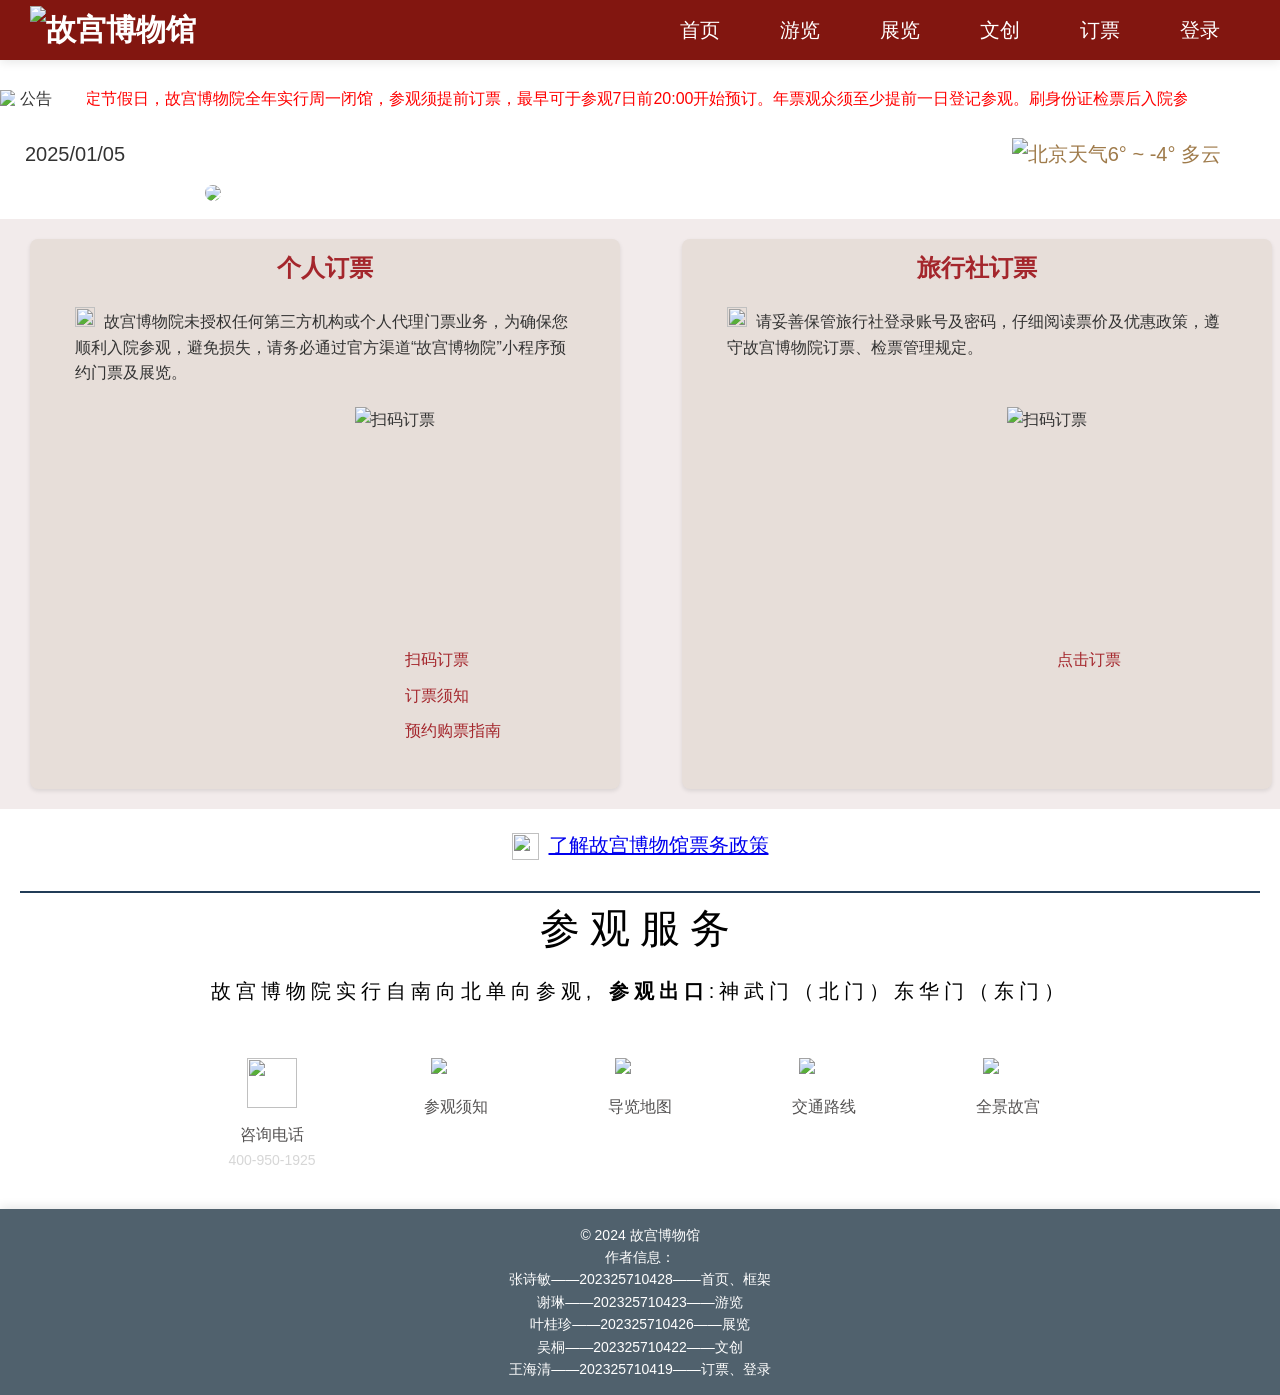
==== pages/book.html @ 3b2732b5 "Add files via upload" ====
<!DOCTYPE html>
<html>
<head>
    <meta charset="UTF-8">
    <meta name="viewport" content="width=device-width, initial-scale=1.0">
    <title>订票 - 故宫博物馆</title>
    <link rel="stylesheet" href="../css/book.css">
    <link rel="stylesheet" href="../css/frame.css">
    <script src="../js/book.js"></script>
</head>
<body>
    <!-- 头部 -->
    <header>
        <div class="top-icon">
            <img src="../image/img001.png">
            <h1>故宫博物馆</h1>
        </div>
        <nav>
            <div class="top-nav">
                <ul>
                    <li><a href="../index.html">首页</a></li>
                        <li><a href="./tour.html">游览</a></li>
                        <li><a href="./exhibition.html">展览</a></li>
                        <li><a href="./cultural.html">文创</a></li>
                        <li><a href="./book.html">订票</a></li>
                        <li><a href="./register.html">登录</a></li>
                        <div class="nav-box"></div>
                </ul>
            </div>
        </nav>
    </header>

    <!-- 容器 -->
    <div class="container">
        <div class="flow">
            <image src="../image/img112.png" alt="公告"> 
                <sapn>公告</span>
                </div>
                <div class="marquee">
                    <p>除法定节假日，故宫博物院全年实行周一闭馆，参观须提前订票，最早可于参观7日前20:00开始预订。年票观众须至少提前一日登记参观。刷身份证检票后入院参观。</p>
                </div>
    </div>
    <div class="tp">
        <div class="date1">2025/01/05
            </div>
            <div class="weather"><img src="../image/img113.png" alt="北京天气">6° ~ -4° 多云</div>
            <div class="tp1"><img src="../image/img114.jpg"></div>
    </div>
    <div class="book">
        <div class="left">
            <div class="tit1">个人订票</div>
            <div class="cont1">
                <div class="picture">
                <img src="../image/img115.png">
                <span>故宫博物院未授权任何第三方机构或个人代理门票业务，为确保您顺利入院参观，避免损失，请务必通过官方渠道“故宫博物院”小程序预约门票及展览。</span>
                </div>
                <div class="qr-code"><img src="../image/img116.jpg" alt="扫码订票"></div>
                <div class="word">
                <a >扫码订票</a>
                <a id="ticketInfo">订票须知</a>
                <a href="https://mp.weixin.qq.com/s/QBx_DBohTCEdiN2kse2SkA" target="_blank">预约购票指南</a>
            </div>
            </div>
        </div>
        <div class="right">
            <div class="tit2">旅行社订票</div>
            <div class="cont2">
                <div class="picture">
                <img src="../image/img115.png">
                <span>请妥善保管旅行社登录账号及密码，仔细阅读票价及优惠政策，遵守故宫博物院订票、检票管理规定。</span>
            </div>
                <div class="qr-code"><img src="../image/img117.jpg" alt="扫码订票"></div>
                <div class="word"> 
                    <a href="https://usermg.dpm.org.cn/usercenter/login" target="_blank">点击订票</a>
                   
                </div>
            </div>
        </div>
    </div>
    <div class="tk">
    <div class="zc">
        <a href="https://www.dpm.org.cn/singles_detail/257830.html" target="_blank">
            <img src="../image/img118.png">了解故宫博物馆票务政策</a>
    </div>
</div>
    <div class="visit">
        <div class="visit-box">
            <hr class="divider">
            <div class="tit3">参观服务</div>
            <div class="desc">
                <span>故宫博物院实行自南向北单向参观,</span>
                <span><strong>参观出口</strong>:神武门（北门）东华门（东门）</span>
            </div>
            <div class="list">
                <div class="li">
                    <div class="icon">
                       
                        <img src="../image/img119.png" class="i">
                    </div>
                    <div class="t">咨询电话</div>
                    <div class="tel">400-950-1925</div>
                    <a class="a"></a>
                </div>
                <div class="li">
                    <div class="icon">
                       
                        <img src="../image/img120.png" class="icon">
                    </div>
                    <div class="t">参观须知</div>
                    <div class="tel"></div>
                    <a href="https://www.dpm.org.cn/Visit.html#block6&#34;  target="_blank" class="a"></a>
                </div>
                <div class="li">
                    <div class="icon">
                       
                        <img src="../image/img121.png" class="icon">
                    </div>
                    <div class="t">导览地图</div>
                    <div class="tel"></div>
                    <a href="https://www.dpm.org.cn/Visit.html#block1&#34";  target="_blank" class="a"></a>
                </div>
                <div class="li">
                    <div class="icon">
                        <img src="../image/img122.png" class="icon">
                    </div>
                    <div class="t">交通路线</div>
                    <div class="tel"></div>
                    <a href="https://www.dpm.org.cn/Visit.html#block5&#34";  target="_blank" class="a"></a>
                </div>
                <div class="li">
                    <div class="icon">
                      
                        <img src="../image/img123.png" class="icon">
                    </div>
                    <div class="t">全景故宫</div>
                    <div class="tel"></div>
                    <a href="https://pano.dpm.org.cn/&#34";  target="_blank" class="a"></a>
                </div>
            </div>
        </div>
    </div>
    <div class="grxz" id="myModal" style="display: none;">
        <div class="close" id="closeModal">&times;</div>
        <div class="tit4">订票须知</div>
        <div class="grxz-box">
            <div id="m3" class="m" tabindex="0" style="max-height: 340px;">
                <div id="m3-container" class="m-container" style="position: relative; top:0px;left: 0px;" dir="ltr">
                    <p style="text-indent: 2em;"><strong><span style="color: #E53333;">※请妥善保管登录账号及密码，仔细阅读票价及优惠政策，遵守故宫博物院订票、检票管理规定，如发现账号关联的异常订票、检票行为，一经查实，故宫博物院有权冻结或注销账号。</span></strong></p>
                    <p style="white-space: normal;text-align: justify;text-indent: 2em;">1、故宫博物院周一闭馆（法定节假日除外），请广大观众提前安排好参观时间。</p>
                    <p style="white-space: normal;text-align: justify;text-indent: 2em;">2、故宫博物院不售当日票，所有观众 (含享受优惠政策的观众及陪护人)须实名预约参观，年票观众须至少提前一日登记参观。</p>
                    <p style="white-space: normal;text-align: justify;text-indent: 2em;">3、中国内地观众仅可使用身份证，非中国内地观众请使用港澳居民来往内地通行证、台湾居民来往大陆通行证、港澳台居民居住证、外国人永久居留身份证或护照订票、检票，同一证件每个参观日仅能预约一张门票。</p>
                    <p style="white-space: normal;text-align: justify;text-indent: 2em;">4、观众务必携带预约时使用的有效证件原件由午门（故宫南门）检票入院。</p>
                    <p style="white-space: normal;text-align: justify;text-indent: 2em;">5、门票 （大门票和钟表馆、珍宝馆及展览预约），应于参观前7日20:00开始预约，限参观当日使用有效。门票一经检票，不予退票。</p>
                    <p style="white-space: normal;text-align: justify;text-indent: 2em;">6、未使用的门票(大门票和钟表馆、珍宝馆及展览预约)可于参观前一日24:00前通过原订票渠道退票，不计爽约；参观当日20:00前仍可退票，但计1次爽约；参观当日20:00后不可退票退款，且计1次爽约。年票观众已登记但未检票的大门票可于参观当日20:00前通过原订单渠道取消，不计爽约。</p>
                    <p style="white-space: normal;text-align: justify;text-indent: 2em;">7、部分展览须预约，以预约页面信息为准。预约政策可能会因开放管理要求临时调整，敬请谅解并配合现场工作人员管理。如需退订，请于参观前一日24:00前通过原订票渠道退订，不计爽约。逾期未退订，计1次爽约。</p>
                    <p style="white-space: normal;text-align: justify;text-indent: 2em;">8、每人每日最多计1次爽约，180日内累计爽约3次，从第3次爽约的次日起，60日内将无法预约故宫博物院门票及展览。</p>
                    <p style="white-space: normal;text-align: justify;text-indent: 2em;">9、门票退款将在退订之日起5个工作日内原路返还至付款账户，请注意查收。如未收到退款，请致电客服查询。</p>
                    <p style="white-space: normal;text-align: justify;text-indent: 2em;">10、如需发票，请于预约之日起一个月内持预约时使用的有效证件原件到端门广场西侧观众服务中心票务窗口办理或致电客服咨询。</p>
                    <p style="white-space: normal;text-align: justify;text-indent: 2em;">11、端门广场西侧观众服务中心票务窗口，钟表馆、珍宝馆“综合服务窗口”工作时间:</p>
                    <p style="white-space: normal;text-align: justify;text-indent: 2em;">旺季 (4月1日-10月31日) 08:30-16:00</p>
                    <p style="white-space: normal;text-align: justify;text-indent: 2em;">淡季 (11月1日-3月31日) 08:30-15:30</p>
                    <p style="white-space: normal;text-align: justify;text-indent: 2em;">12、客服电话: 400-950-1925</p>
                    <p style="white-space: normal;text-align: justify;text-indent: 2em;">工作时间: 08:00-20:00(全年无休)</p>
                    <p><br></p>
                </div>
            </div>
        </div>
    </div>
    <!-- 页脚 -->
    <footer>
        <p>© 2024 故宫博物馆</p>
        <p>作者信息：</p>
        <p>张诗敏——202325710428——首页、框架</p>
        <p>谢琳——202325710423——游览</p>
        <p>叶桂珍——202325710426——展览</p>
        <p>吴桐——202325710422——文创</p>
        <p>王海清——202325710419——订票、登录</p>
    </footer>
</body>
</html>
---- css/book.css ----
/* 容器样式 */

.container {
    display: flex;
    align-items: center;
    margin-top: 70px; /* 留出顶部空间以适应固定头部 */
}

.flow {
    width: 580px;
    height: 58px;
    margin: 0px -493px 0px 0px;
    display: flex;
    align-items: center;
}

.flow img {
    width: 15px;
    height: 18px;
    margin: 0px 5px 0px 0px;
}

.flow span {
    margin-left: 5px;
    font-size: 15px;
    color: red !important;
}

.marquee {
    display: flex; /* 使用 Flexbox 布局 */
    align-items: center; /* 垂直居中 */
    justify-content: center; /* 水平居中 */
    white-space: nowrap;
    overflow: hidden;
    position: relative;
    width: 1100px;
    height: 58px;
    color: #2c37ae;
} 

.marquee p {
    margin: 0; /* 移除默认的 margin */
    line-height: 20px; /* 根据需要调整行高 */
    animation: marquee 25s linear infinite; /* 调整动画时间 */
    color: red;
}

@keyframes marquee {
    from {
        transform: translateX(100%);
    }
    to {
        transform: translateX(-100%);
    }
}

/* 主内容区域样式 */
main {
    margin-left: 220px; /* 留出导航栏的空间 */
    padding: 30px;
    flex: 1; /* 自适应宽度 */
}

/* 各个内容区块样式 */
.section {
    margin-bottom: 30px;
    padding: 20px;
    border: 1px solid #ccc;
    border-radius: 5px;
    background: white;
    box-shadow: 0 1px 3px rgba(0, 0, 0, 0.1);
}

.section h2 {
    margin-top: 0;
    font-size: 22px;
    color: rgb(46, 78, 126);
}.tp{
    display: flex;
    width: 95%;
    height: auto;
    align-items: center;
    padding: 5px;
    font-family: 'Segoe UI', Tahoma, Geneva, Verdana, sans-serif;
    flex-wrap: wrap;
  }
  .date1{
  font-size: 20px;
  margin: 5px 0 0 20px;
  flex-grow: 1;
  }
  .weather{
      display: flex;
      color: #9f7b4b;
      font-size: 20px;
      margin: 5px 40px 0px 0px;
      align-items: center;
      margin-right: auto;
  }
  .tp1{
      width: 100%;
      margin-top: 10px;
  }
  .tp1 img{
      width: 70%; /* 图片宽度占满容器 */
      height: auto; /* 高度自适应 */
      border-radius: 8px; /* 圆角 */
      margin: 5px 100px 5px 200px;
  }
  .book {
    display: flex;
    justify-content: space-between;
    align-items: stretch;
    padding: 20px;
    width: 99%;
    height: 550px;
    background-color: #f2ebeb;
    font-family: 'Segoe UI', Tahoma, Geneva, Verdana, sans-serif;
}

.left, .right {
    display: flex;
    flex-direction: column;
    align-items: center;
    width: 45%; /* 左右两部分各占一半 */
    padding: 10px;
    background-color: #e7ded9;
    border-radius: 8px;
    box-shadow: 0 2px 4px rgba(0, 0, 0, 0.1);
    margin: 0 5px;
}
.left{
    margin-left: 10px;
}
.right{
    margin-right: 15px;
}
.tit1, .tit2 {
    font-size: 24px;
    font-weight: bold;
    margin-bottom: 20px;
    color: #a4262c; /* 标题颜色 */
}
.cont1, .cont2 {
    text-align: left;
    display: flex;
    flex-direction: column;
    align-items: flex-start;
    position: relative;
}
.picture{
    width: 500px;
    height: 80px;
}
.picture img {
    margin-right: 4px;
    width: 20px;
    height: 20px;
    display: inline;
}
.picture span{
display: inline;
align-items: middle;
} 
.qr-code {
    margin-top: 20px;
    display: flex;
    align-items: center;
    justify-content: column;
    bottom: 10px;
    right: 10px;
}
.qr-code img {
    width: 200px;
    height: 200px;
    margin-bottom: 30px;
    margin-left: 280px;
    margin-top: 0px;
}
.word a {
    display: block;
    margin-top: 10px;
    color: #a4262c;
    text-decoration: none;
    font-size: 16px;
    margin-left: 330px;
}

.word a:hover, .word a:active {
    text-decoration: underline;
    color: #d9534f; /* 鼠标悬停或点击时的颜色 */
}
.tk{
    color: #333;
    box-sizing: border-box;
    display: flex;
    position: relative;
    line-height: 1.6;
    -webkit-box-pack: center;
    justify-content: center;
    font-size: 20px;
    margin-top: 20px;
    margin-bottom: 0px;
}
.zc{
    line-height: 1.6;
    font-size: 20px;
    box-sizing: border-box;
    text-decoration: none !important;
    color: inherit !important;
}
.zc img{
    line-height: 1.6;
    font-size: 20px;
    color: inherit !important;
    box-sizing: border-box;
    vertical-align: middle;
    max-width: 100%;
    width: 27px;
    height: 27px;
    margin-right: 10px;
}
.visit{
    font-size: 30px;
    line-height: 10px;
    box-sizing: border-box;
    padding-top: 20px;
    color:black;
    padding-bottom: 62px;
}
.visit-box{
    position: relative;
    width: auto;
    margin: 0 15px;
}
.divider {
    border: 0; 
    height: 2px; /* 设置横线的高度 */
    background-color: #213c57; /* 设置横线的颜色 */
    margin: 10px 5px; /* 设置横线与内容的间距 */
}
.tit3{
    margin-top: 30px;
    margin-bottom: 25px;
    text-align: center;
    font-size: 40px;
    letter-spacing: 10px;
}
.desc{
    text-align: center;
    margin-top: 17px;
    line-height: 2;
    letter-spacing: 4px;
}
.desc span{
    box-sizing: border-box;
    font-size: 20px;
    letter-spacing: 5px;
}
.list{
    font-size: 14px;
    line-height: 1.5;
    display: flex;
    margin-top: 40px;
    box-sizing: border-box;
    -webkit-box-pack: center;
    justify-content: center;
}
.li{    font-family: 'Segoe UI', Tahoma, Geneva, Verdana, sans-serif;
    color: black;
    font-size: 14px;
    line-height: 1.5;
    box-sizing: border-box;
    position: relative;
    margin: 0 60px;
}
.icon{
    font-size: 14px;
    line-height: 1.5;
    box-sizing: border-box;
    position: relative;
    width: 50px;
    margin: 0 auto;
}
.i {
    width: 50px; /* 或者设置为具体的宽度，如 50px */
    height: 50px; /* 保持图片比例 */
    display: block; /* 确保图片作为块级元素显示 */
    margin: 0 auto; /* 居中对齐 */
    position: relative; /* 如果不需要绝对定位，可以设置为 relative */
}
.t{
    line-height: 1.5;
    color: #555353;
    font-family: "微软雅黑";
    font-weight: 500;
    box-sizing: border-box;
    text-align: center;
    margin-top: 15px;
    font-size: 16px;
}
.tel{
    line-height: 1.5;
    box-sizing: border-box;
    color: #b2b2b288;
    font-family: arial;
    margin-top: 4px;
    position: absolute;
    white-space: nowrap;
    left: 50%;
    transform: translateX(-50%);
    bottom: -24px;
    font-size: 14px;
}
.a{
    --bar-scrollbarWidth: 15.333299999999994px;
    font-family: 'Microsoft Yahei','PingFang SC',Arial,sans-serif;
    font-size: 14px;
    line-height: 1.5;
    box-sizing: border-box;
    margin: 0;
    padding: 0;
    text-decoration: none !important;
    color: inherit !important;
    position: absolute;
    top: 0;
    left: 0;
    right: 0;
    bottom: 0;
    background: rgba(255,255,255,0);
}
/* 图片抖动动画 */
@keyframes shake {
    0%, 100% { transform: translate3d(0, 0, 0); }
    10%, 30% { transform: translate3d(-2px, 0, 0); }
    50%, 70% { transform: translate3d(2px, 0, 0); }
    90% { transform: translate3d(0, 0, 0); }
}

.icon {
    transition: transform 0.2s;
}

.icon.shake {
    animation: shake 0.2s ease-in-out;
}

.t {
    cursor: pointer;
    transition: transform 0.2s;
}

.t:hover {
    animation: shake 0.2s ease-in-out;
}
/* 模态框样式 */
.grxz {
    display: none; /* 默认不显示 */
    position: fixed; /* 固定定位，覆盖整个屏幕 */
    z-index: 1; /* 确保在最上层 */
    left: 0;
    top: 0;
    width: 100%; /* 宽度为整个屏幕 */
    height: 100%; /* 高度为整个屏幕 */
    overflow: auto; /* 允许滚动 */
    background-color: rgba(0, 0, 0, 0.4); /* 背景半透明黑色 */
}

.grxz-box {
    background-color: #fefefe; /* 模态框背景色 */
    margin: 15% auto; /* 垂直居中 */
    padding: 20px; /* 内边距 */
    border: 1px solid #888; /* 边框 */
    width: 80%; /* 宽度为屏幕的80% */
    box-shadow: 0 4px 8px 0 rgba(0,0,0,0.2), 0 6px 20px 0 rgba(0,0,0,0.19); /* 阴影效果 */
}

.close {
    color: #aaa; /* 关闭按钮颜色 */
    float: right; /* 右浮动 */
    font-size: 28px; /* 字体大小 */
    font-weight: bold; /* 加粗 */
}

.close:hover,
.close:focus {
    color: black; /* 鼠标悬停或聚焦时的颜色 */
    text-decoration: none; /* 无下划线 */
    cursor: pointer; /* 鼠标指针为手形 */
}

/* 其他样式 */
.tit4 {
    font-size: 24px; /* 标题字体大小 */
    font-weight: bold; /* 加粗 */
    margin-bottom: 10px; /* 底部边距 */
}

.grxz-box {
    max-height: 340px; /* 最大高度 */
    overflow-y: auto; /* 垂直滚动 */
}s
  
/* 页脚样式 */
footer {
    text-align: center;
    padding: 15px 0;
    background: rgb(80, 97, 109);
    color: white;
    position: relative;
    width: 100%;
    box-shadow: 0 -2px 10px rgba(0, 0, 0, 0.1);
}

footer p {
    margin: 0;
    font-size: 14px;
    color: #ffffff;
}

footer p a {
    margin: 0;
    font-size: 14px;
    text-decoration: none;
    color: #ffffff;
}
---- css/frame.css ----
body {
    font-family: 'Segoe UI', Tahoma, Geneva, Verdana, sans-serif;
    /* 更现代的字体 */
    line-height: 1.6;
    margin: 0;
    padding: 0;
    background-color: #ffffff;
    color: #333;
}

/* 头部样式 */
header {
    background: #821610;
    color: white;
    padding: 5px 30px;
    display: flex;
    justify-content: space-between;
    /* 主轴方向两端对齐 */
    align-items: center;
    position: fixed;
    top: 0;
    left: 0;
    right: 0;
    z-index: 1000;
    box-shadow: 0 2px 10px rgba(0, 0, 0, 0.1);
}

.top-icon {
    padding: 0;
    margin: 0;
    display: flex;
    width: 100%;
    height: 100%;
}

header h1 {
    margin: 0;
    font-size: 30px;
    font-family: "楷体";
}

.top-nav {
    width: 600px;
    height: 50px;
    position: relative;
    top: 0;
}

.top-nav ul {
    width: 100%;
    height: 100%;
    margin: 0;
    padding: 0;
    list-style-type: none;
    display: flex;
    align-items: center;
}

.top-nav ul .nav-box {
    position: absolute;
    bottom: 0;
    left: 0;
    width: calc(100%/6*1);
    height: 6px;
    border-radius: 2px;
    transition: .5s;
}

.top-nav ul li {
    width: 100%;
    text-align: center;
}

.top-nav ul li a {
    width: 100%;
    height: 100%;
    line-height: 70px;
    color: white;
    text-decoration: none;
    display: block;
    font-size: 20px;
    font-family: "楷体";
    transition: color 0.3s;
    /* 添加颜色变化的过渡效果 */
}

.top-nav ul li a:hover {
    color: #d0ad7c;
    /* 悬停时的颜色变化 */
}

.top-nav ul li:nth-child(1):hover~.nav-box {
    left: calc(100%/6*0);
    background-color: rgb(220, 48, 35);
}

.top-nav ul li:nth-child(2):hover~.nav-box {
    left: calc(100%/6*1);
    background-color: rgb(250, 140, 53);
}

.top-nav ul li:nth-child(3):hover~.nav-box {
    left: calc(100%/6*2);
    background-color: rgb(255, 182, 30);
}

.top-nav ul li:nth-child(4):hover~.nav-box {
    left: calc(100%/6*3);
    background-color: rgb(22, 169, 81);
}

.top-nav ul li:nth-child(5):hover~.nav-box {
    left: calc(100%/6*4);
    background-color: rgb(23, 124, 176);
}

.top-nav ul li:nth-child(6):hover~.nav-box {
    left: calc(100%/6*5);
    background-color: rgb(141, 75, 187);
}


/* 页脚样式 */
footer {
    text-align: center;
    padding: 15px 0;
    background: rgb(80, 97, 109);
    color: white;
    position: relative;
    bottom: 0;
    width: 100%;
    box-shadow: 0 -2px 10px rgba(0, 0, 0, 0.1);
}

footer p {
    margin: 0;
    font-size: 14px;
    color: #ffffff;
}

footer p a {
    margin: 0;
    font-size: 14px;
    text-decoration: none;
    color: #ffffff;
}
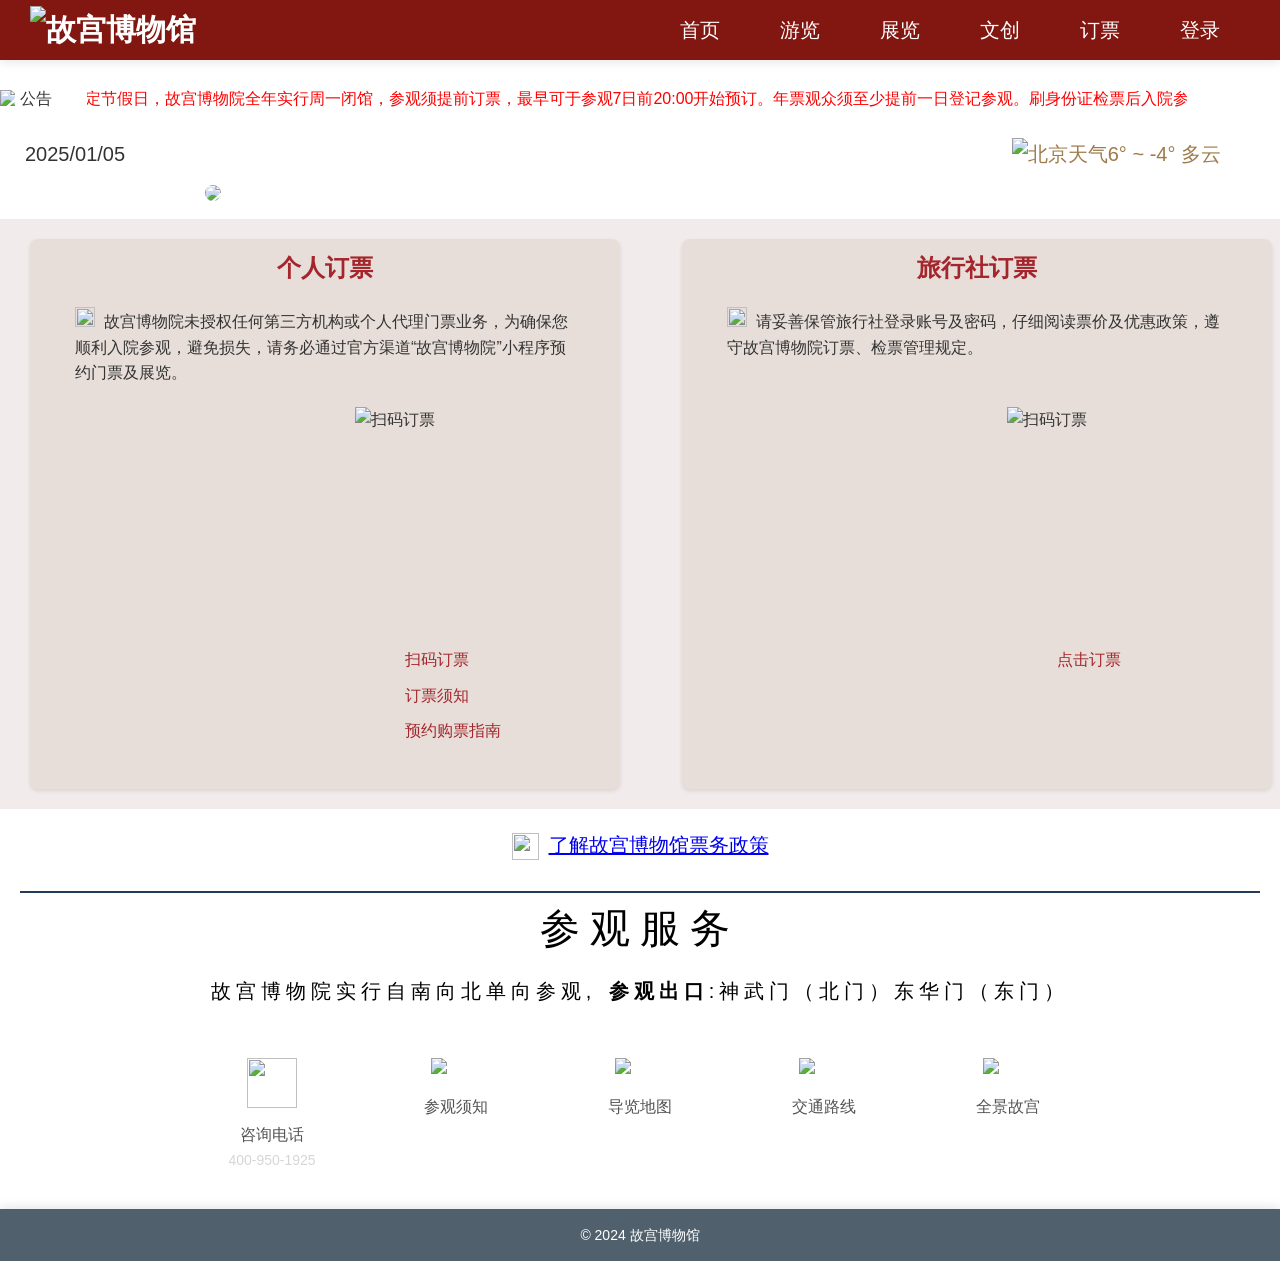
==== commit a1eb1807: "Update book.html" ====
--- a/pages/book.html
+++ b/pages/book.html
@@ -170,13 +170,8 @@
     <!-- 页脚 -->
     <footer>
         <p>© 2024 故宫博物馆</p>
-        <p>作者信息：</p>
-        <p>张诗敏——202325710428——首页、框架</p>
-        <p>谢琳——202325710423——游览</p>
-        <p>叶桂珍——202325710426——展览</p>
-        <p>吴桐——202325710422——文创</p>
-        <p>王海清——202325710419——订票、登录</p>
     </footer>
 </body>
 </html>
-   +
+   
